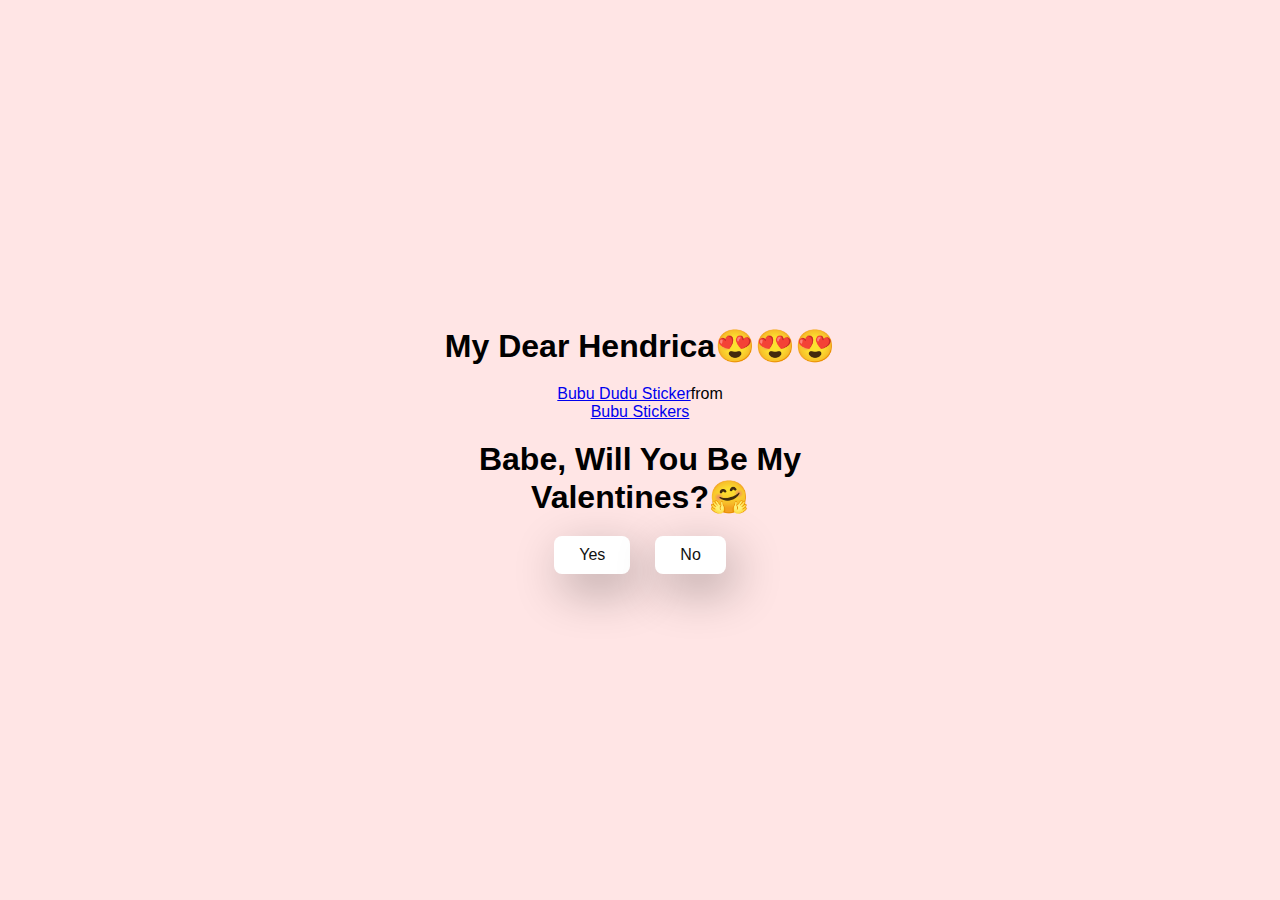
==== index.html @ 65e512f3 "Simple Valentines Proposal FrontEnd Web App" ====
<!DOCTYPE html>
<html lang="en">
<head>
    <meta charset="UTF-8">
    <meta name="viewport" content="width=device-width, initial-scale=1.0">
    <title>Ask Hendy for Valentines</title>
    <link rel="stylesheet" href="./style.css" />
</head>
<body>
    <div class="container">
        <h1>My Dear Hendrica😍😍😍</h1>
        <div class="tenor-gif-embed" data-postid="13074631538303012999" data-share-method="host" data-aspect-ratio="1.00671" data-width="100%"><a href="https://tenor.com/view/bubu-dudu-bubu-dudu-bear-panda-gif-13074631538303012999">Bubu Dudu Sticker</a>from <a href="https://tenor.com/search/bubu-stickers">Bubu Stickers</a></div> <script type="text/javascript" async src="https://tenor.com/embed.js"></script>
        <h1>Babe, Will You Be My Valentines?🤗</h1>

        <div class="btn">
            <a href="yes.html">Yes</a>
            <a href="no1.html">No</a>
        </div>
    </div>
</body>
</html>
---- style.css ----
* {
    margin: 0;
    padding: 0;
    box-sizing: border-box;
    font-family: sans-serif;
}

body {
    width: 100%;
    min-height: 100vh;
    display: flex;
    justify-content: center;
    align-items: center;
    background-color: #ffe5e5;
}

.container {
    display: flex;
    flex-direction: column;
    text-align: center;
    align-items: center;
    gap: 20px;
    max-width: 500px;
    margin: 20px;
}

.container .tenor-gif-embed {
    max-width: 200px;
}

.container .btn {
    display: flex;
    gap: 25px;
}

.btn a {
    text-decoration: none;
    color: #111;
    background: #fff;
    padding: 10px 25px;
    border-radius: 8px;
    box-shadow: 0.5rem 1rem 3rem hsl(0, 0%, 0%, 0.3);
}

/* Styles for the back button positioning */
.back-btn { /* Added a class for easier targeting */
    position: absolute;
    bottom: 20px; /* Adjust as needed */
    right: 20px; /* Adjust as needed */
}

.back-btn a { /* Style the link within the back-btn div */
    background: #fff; /* Keep the original styling */
    padding: 10px 25px; /* Keep the original styling */
    border-radius: 8px; /* Keep the original styling */
    box-shadow: 0.5rem 1rem 3rem hsl(0, 0%, 0%, 0.3); /* Keep the original styling */
}

/* Styles for the home button positioning */
.home-btn {
    position: absolute;
    bottom: 20px; /* Align with back button vertically */
    left: 20px;  /* Position on the left */
}

.home-btn a { /* Style the link within the home-btn div */
    background: #fff; /* Keep the original styling */
    padding: 10px 25px; /* Keep the original styling */
    border-radius: 8px; /* Keep the original styling */
    box-shadow: 0.5rem 1rem 3rem hsl(0, 0%, 0%, 0.3); /* Keep the original styling */
}
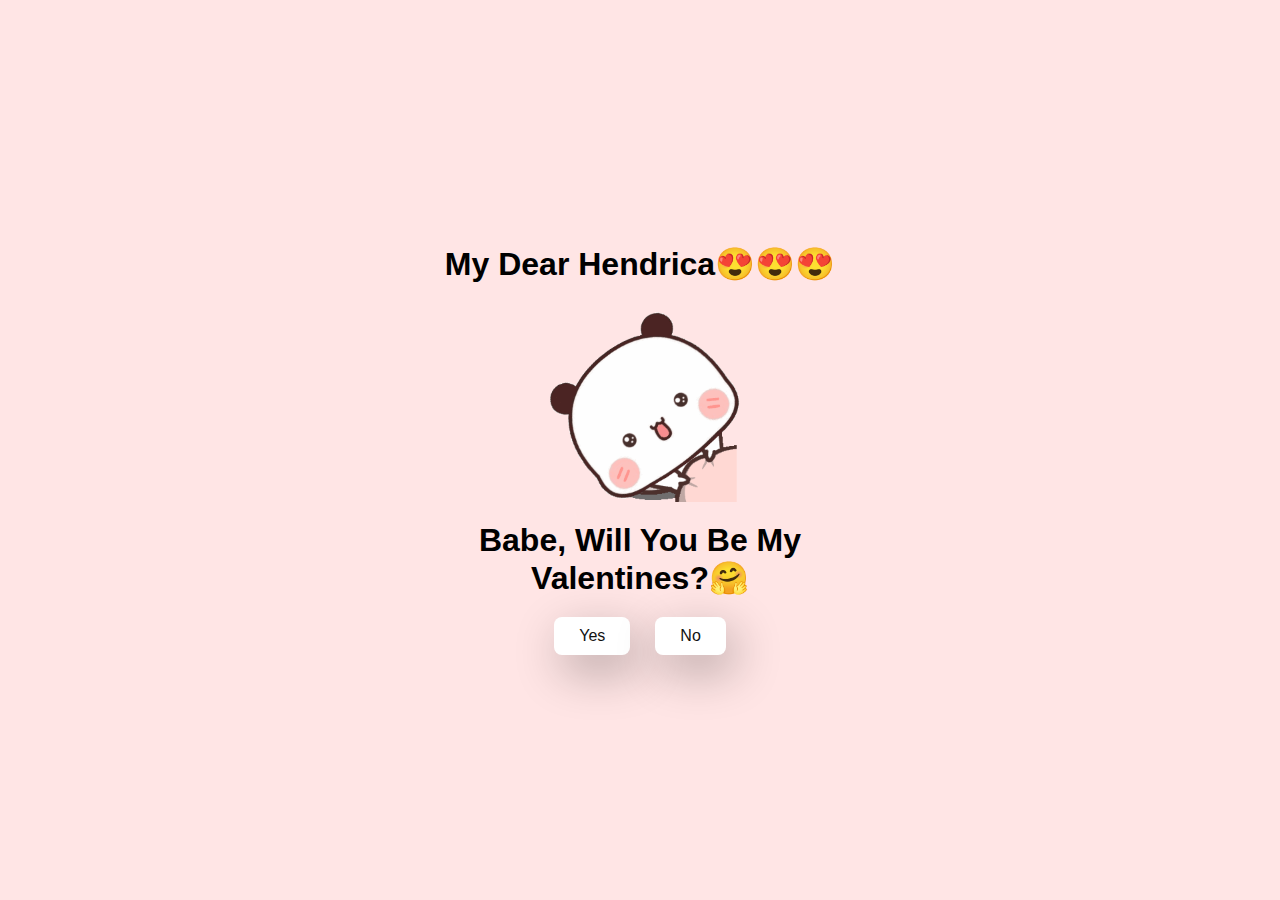
==== commit ab72c412: "making gif local assets for faster loading" ====
--- a/index.html
+++ b/index.html
@@ -9,7 +9,11 @@
 <body>
     <div class="container">
         <h1>My Dear Hendrica😍😍😍</h1>
+
+        <!--  
         <div class="tenor-gif-embed" data-postid="13074631538303012999" data-share-method="host" data-aspect-ratio="1.00671" data-width="100%"><a href="https://tenor.com/view/bubu-dudu-bubu-dudu-bear-panda-gif-13074631538303012999">Bubu Dudu Sticker</a>from <a href="https://tenor.com/search/bubu-stickers">Bubu Stickers</a></div> <script type="text/javascript" async src="https://tenor.com/embed.js"></script>
+        -->
+        <img src="assets/cute_begging.gif" alt="Cute begging gif" width="200">
         <h1>Babe, Will You Be My Valentines?🤗</h1>
 
         <div class="btn">
